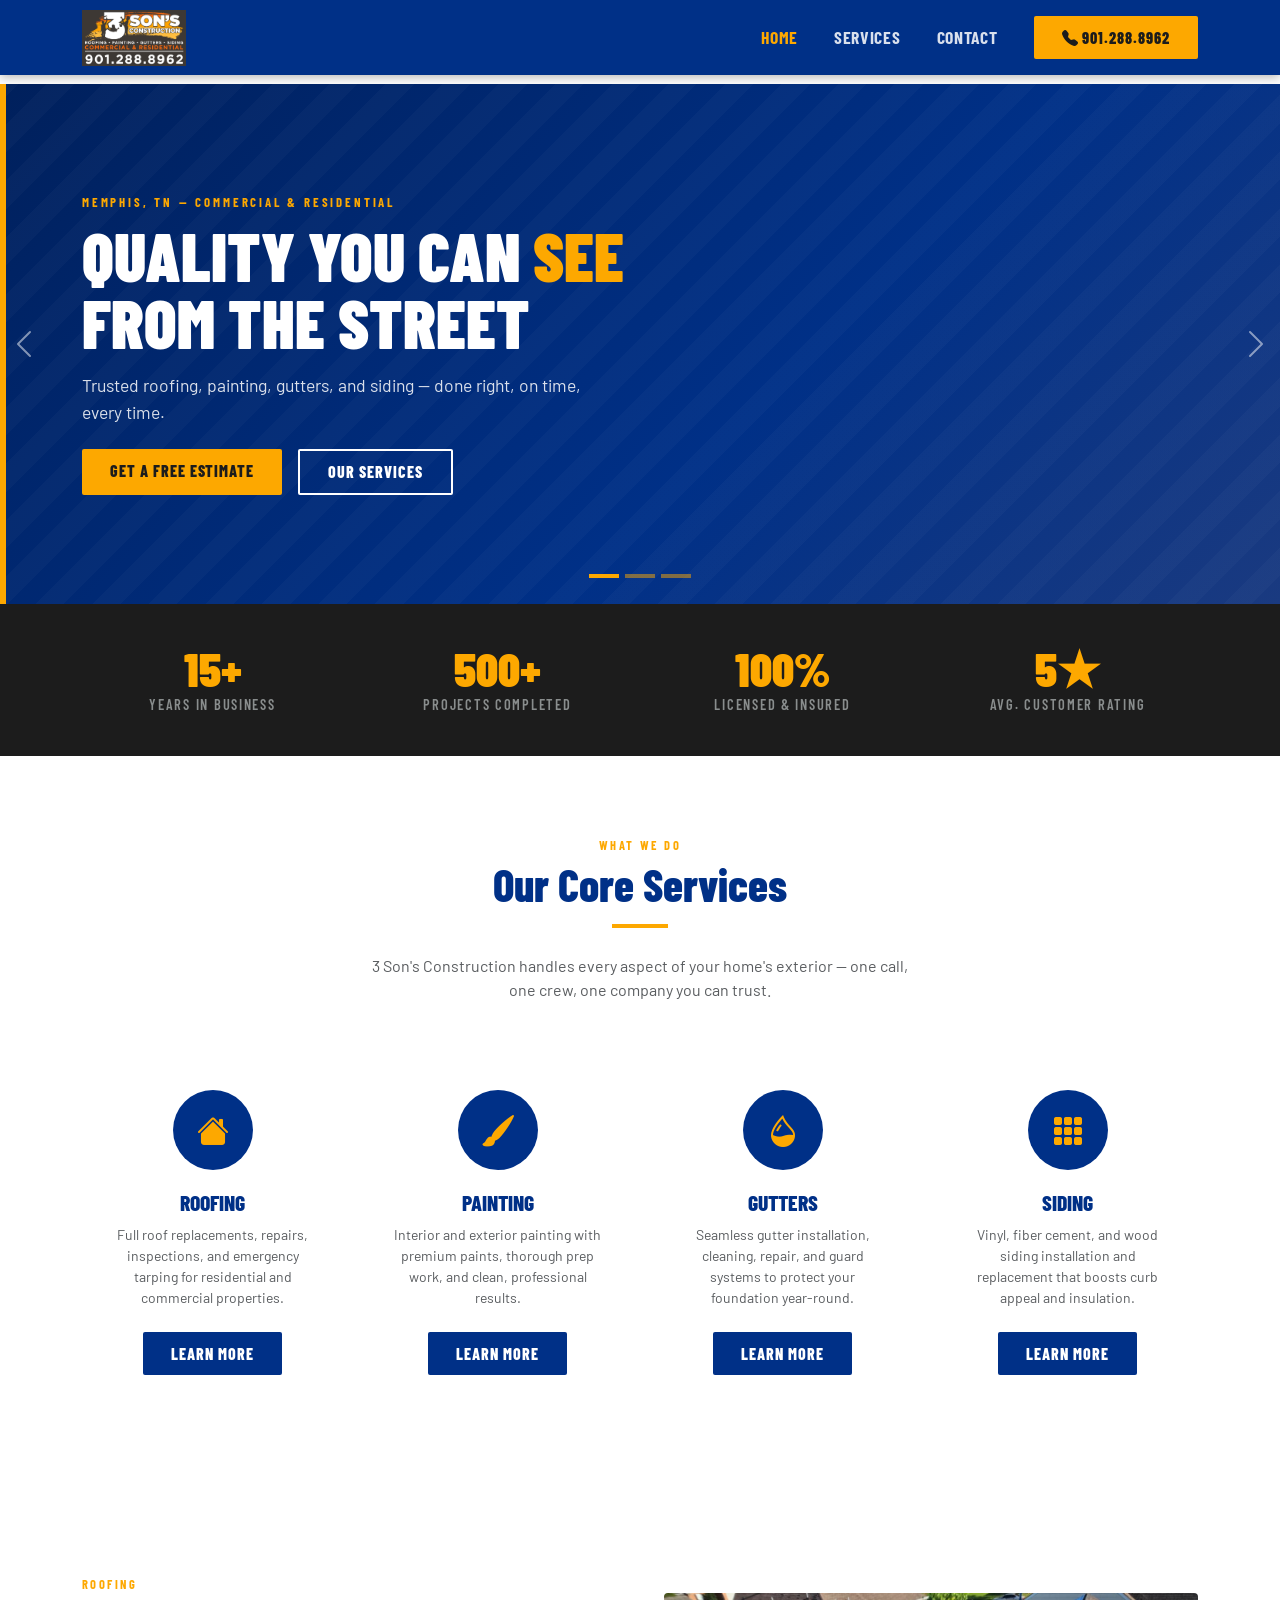
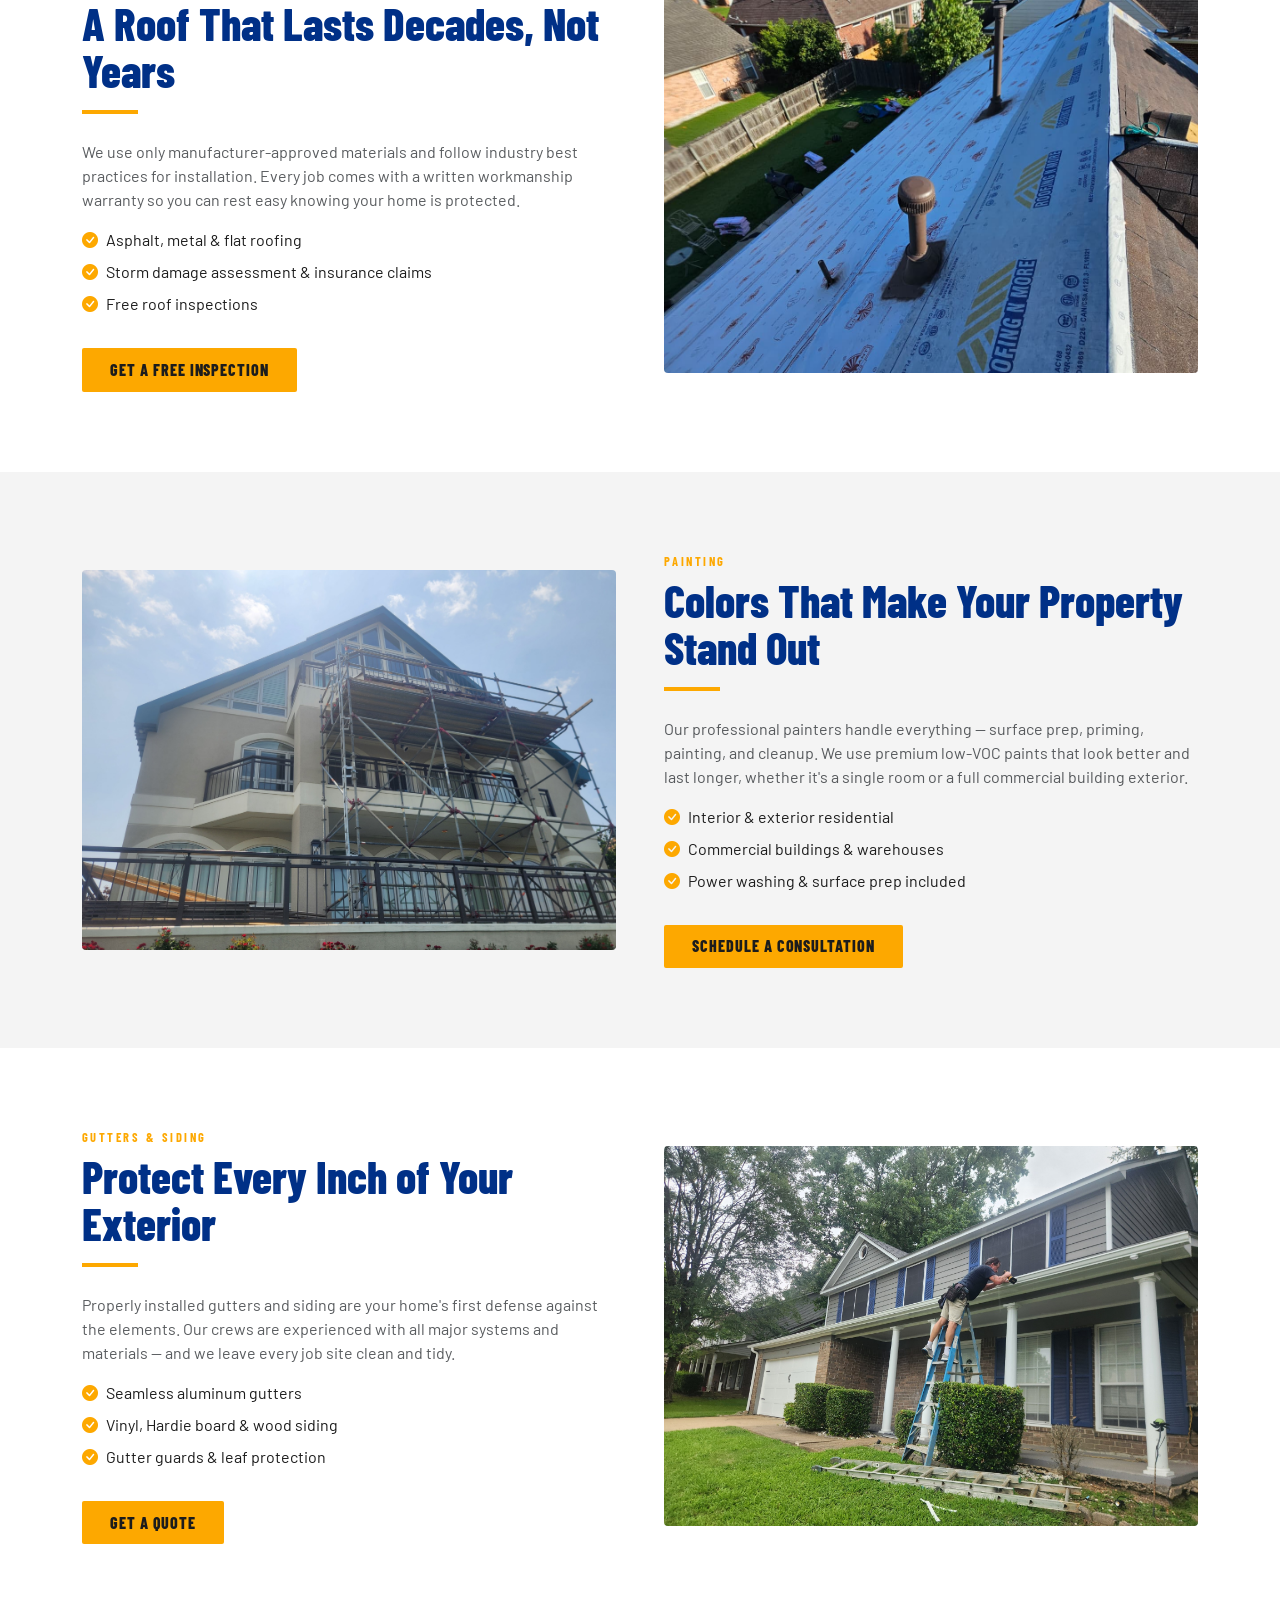
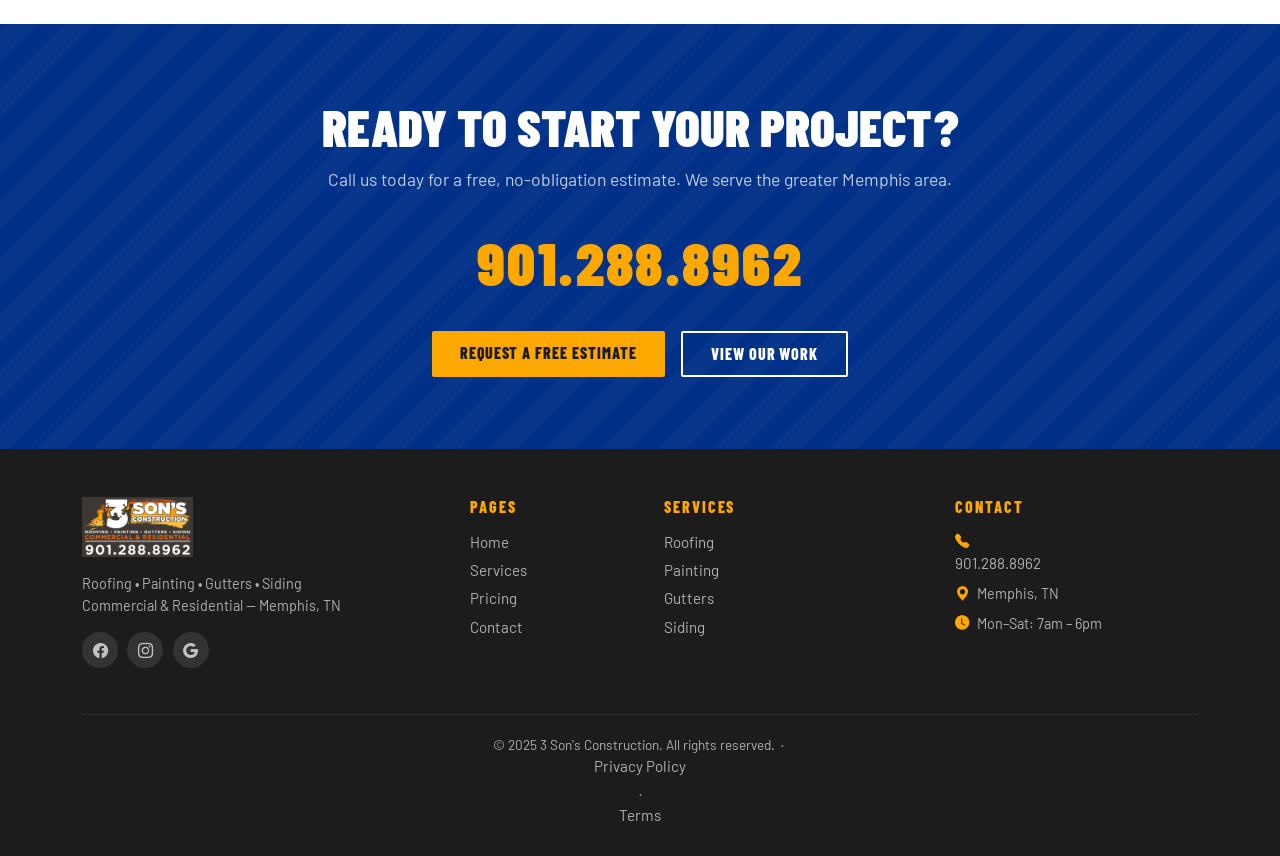
==== index.html @ ba126a92 "initial design and index picture changes" ====
<!doctype html>
<html lang="en">
<head>
  <meta charset="utf-8" />
  <meta name="viewport" content="width=device-width, initial-scale=1" />
  <meta name="description" content="3 Son's Construction – Roofing, Painting, Gutters & Siding. Commercial & Residential. Memphis, TN. Call 901.288.8962." />
  <title>3 Son's Construction | Roofing · Painting · Gutters · Siding</title>
  <link href="docs/assets/dist/css/bootstrap.min.css" rel="stylesheet" />
  <link href="docs/assets/3sons-theme.css" rel="stylesheet" />
  <link rel="stylesheet" href="https://cdn.jsdelivr.net/npm/bootstrap-icons@1.11.3/font/bootstrap-icons.min.css" />
</head>
<body>

<nav class="navbar navbar-expand-md navbar-3sons fixed-top">
  <div class="container-xl">
    <a class="navbar-brand" href="index.html" style="color:white;">
      <img src="docs/assets/images/logo_3Sons.jpg" alt="3 Son's Construction" />
       <!-- 3 Son's Construction -->
    </a>
    <button class="navbar-toggler" type="button" data-bs-toggle="collapse" data-bs-target="#mainNav" aria-controls="mainNav" aria-expanded="false" aria-label="Toggle navigation">
      <span class="navbar-toggler-icon"></span>
    </button>
    <div class="collapse navbar-collapse" id="mainNav">
      <ul class="navbar-nav ms-auto mb-2 mb-md-0 align-items-md-center gap-md-1">
        <li class="nav-item"><a class="nav-link active" href="index.html">Home</a></li>
        <li class="nav-item"><a class="nav-link" href="Services.html">Services</a></li>
        <li class="nav-item"><a class="nav-link" href="Contact.html">Contact</a></li>
        <li class="nav-item ms-md-3"><a class="btn btn-brand" href="tel:9012888962"><i class="bi bi-telephone-fill me-1"></i>901.288.8962</a></li>
      </ul>
    </div>
  </div>
</nav>
<div class="nav-accent-bar"></div>
<div style="height:80px;"></div>

<!-- HERO CAROUSEL -->
<div id="heroCarousel" class="carousel slide" data-bs-ride="carousel" data-bs-interval="5500">
  <div class="carousel-indicators">
    <button type="button" data-bs-target="#heroCarousel" data-bs-slide-to="0" class="active" aria-current="true" aria-label="Slide 1"></button>
    <button type="button" data-bs-target="#heroCarousel" data-bs-slide-to="1" aria-label="Slide 2"></button>
    <button type="button" data-bs-target="#heroCarousel" data-bs-slide-to="2" aria-label="Slide 3"></button>
  </div>
  <div class="carousel-inner">
    <div class="carousel-item active">
      <div class="hero-slide hero-slide-1">
        <div class="container">
          <div class="hero-content col-lg-7">
            <span class="hero-eyebrow">Memphis, TN — Commercial &amp; Residential</span>
            <h1 class="hero-title">Quality You Can <span>See</span> From the Street</h1>
            <p class="hero-body">Trusted roofing, painting, gutters, and siding — done right, on time, every time.</p>
            <div class="d-flex flex-wrap gap-3">
              <a href="Contact.html" class="btn btn-brand btn-lg">Get a Free Estimate</a>
              <a href="Services.html" class="btn btn-brand-outline btn-lg">Our Services</a>
            </div>
          </div>
        </div>
      </div>
    </div>
    <div class="carousel-item">
      <div class="hero-slide hero-slide-2">
        <div class="container">
          <div class="hero-content col-lg-7">
            <span class="hero-eyebrow">Roofing Specialists</span>
            <h1 class="hero-title">Protecting <span>Homes &amp;</span> Businesses</h1>
            <p class="hero-body">From minor repairs to complete replacements, our roofing crews deliver lasting results backed by our workmanship guarantee.</p>
            <div class="d-flex flex-wrap gap-3">
              <a href="Contact.html" class="btn btn-brand btn-lg">Request a Quote</a>
              <a href="Services.html" class="btn btn-brand-outline btn-lg">View Projects</a>
            </div>
          </div>
        </div>
      </div>
    </div>
    <div class="carousel-item">
      <div class="hero-slide hero-slide-3">
        <div class="container">
          <div class="hero-content col-lg-7">
            <span class="hero-eyebrow">Interior &amp; Exterior Painting</span>
            <h1 class="hero-title">A Fresh Coat <span>Changes</span> Everything</h1>
            <p class="hero-body">Professional painters, premium materials, flawless finishes. We prep, paint, and clean up — so you don't have to lift a finger.</p>
            <div class="d-flex flex-wrap gap-3">
              <a href="Contact.html" class="btn btn-brand btn-lg">Get a Free Estimate</a>
              <a href="Services.html" class="btn btn-brand-outline btn-lg">Our Work</a>
            </div>
          </div>
        </div>
      </div>
    </div>
  </div>
  <button class="carousel-control-prev" type="button" data-bs-target="#heroCarousel" data-bs-slide="prev"><span class="carousel-control-prev-icon"></span><span class="visually-hidden">Previous</span></button>
  <button class="carousel-control-next" type="button" data-bs-target="#heroCarousel" data-bs-slide="next"><span class="carousel-control-next-icon"></span><span class="visually-hidden">Next</span></button>
</div>

<!-- STATS BAR -->
<div class="stats-bar">
  <div class="container">
    <div class="row g-4 text-center">
      <div class="col-6 col-md-3 stat-item"><span class="stat-number">15+</span><span class="stat-label">Years in Business</span></div>
      <div class="col-6 col-md-3 stat-item"><span class="stat-number">500+</span><span class="stat-label">Projects Completed</span></div>
      <div class="col-6 col-md-3 stat-item"><span class="stat-number">100%</span><span class="stat-label">Licensed &amp; Insured</span></div>
      <div class="col-6 col-md-3 stat-item"><span class="stat-number">5&#9733;</span><span class="stat-label">Avg. Customer Rating</span></div>
    </div>
  </div>
</div>

<!-- SERVICES OVERVIEW -->
<section style="padding:5rem 0;">
  <div class="container">
    <div class="text-center mb-5">
      <span class="section-eyebrow">What We Do</span>
      <h2 class="section-title">Our Core Services</h2>
      <div class="section-divider mx-auto"></div>
      <p class="text-muted mx-auto" style="max-width:560px;">3 Son's Construction handles every aspect of your home's exterior — one call, one crew, one company you can trust.</p>
    </div>
    <div class="row g-4">
      <div class="col-sm-6 col-lg-3">
        <div class="service-icon-block">
          <div class="service-icon"><i class="bi bi-house-fill"></i></div>
          <h3>Roofing</h3>
          <p class="text-muted small">Full roof replacements, repairs, inspections, and emergency tarping for residential and commercial properties.</p>
          <a href="Services.html" class="btn btn-brand-blue btn-sm mt-2">Learn More</a>
        </div>
      </div>
      <div class="col-sm-6 col-lg-3">
        <div class="service-icon-block">
          <div class="service-icon"><i class="bi bi-brush-fill"></i></div>
          <h3>Painting</h3>
          <p class="text-muted small">Interior and exterior painting with premium paints, thorough prep work, and clean, professional results.</p>
          <a href="Services.html" class="btn btn-brand-blue btn-sm mt-2">Learn More</a>
        </div>
      </div>
      <div class="col-sm-6 col-lg-3">
        <div class="service-icon-block">
          <div class="service-icon"><i class="bi bi-droplet-half"></i></div>
          <h3>Gutters</h3>
          <p class="text-muted small">Seamless gutter installation, cleaning, repair, and guard systems to protect your foundation year-round.</p>
          <a href="Services.html" class="btn btn-brand-blue btn-sm mt-2">Learn More</a>
        </div>
      </div>
      <div class="col-sm-6 col-lg-3">
        <div class="service-icon-block">
          <div class="service-icon"><i class="bi bi-grid-3x3-gap-fill"></i></div>
          <h3>Siding</h3>
          <p class="text-muted small">Vinyl, fiber cement, and wood siding installation and replacement that boosts curb appeal and insulation.</p>
          <a href="Services.html" class="btn btn-brand-blue btn-sm mt-2">Learn More</a>
        </div>
      </div>
    </div>
  </div>
</section>

<!-- FEATURETTE 1 -->
<section class="featurette-section">
  <div class="container">
    <div class="row align-items-center g-5">
      <div class="col-md-6">
        <span class="section-eyebrow">Roofing</span>
        <h2 class="section-title">A Roof That Lasts Decades, Not Years</h2>
        <div class="section-divider"></div>
        <p class="text-muted">We use only manufacturer-approved materials and follow industry best practices for installation. Every job comes with a written workmanship warranty so you can rest easy knowing your home is protected.</p>
        <ul class="list-unstyled mt-3">
          <li class="mb-2"><i class="bi bi-check-circle-fill text-brand-orange me-2"></i>Asphalt, metal &amp; flat roofing</li>
          <li class="mb-2"><i class="bi bi-check-circle-fill text-brand-orange me-2"></i>Storm damage assessment &amp; insurance claims</li>
          <li class="mb-2"><i class="bi bi-check-circle-fill text-brand-orange me-2"></i>Free roof inspections</li>
        </ul>
        <a href="Contact.html" class="btn btn-brand mt-3">Get a Free Inspection</a>
      </div>
      <div class="col-md-6">
        <img src="docs/assets/images/3sons_index_roofing.jpg"
             alt="Residential roof replacement in progress — new underlayment installed"
             class="featurette-img" />
             <!-- style="width:100%; height:380px; object-fit:cover; border-radius:4px; display:block;" -->
      </div>
    </div>
  </div>
</section>

<!-- FEATURETTE 2 -->
<section class="featurette-section">
  <div class="container">
    <div class="row align-items-center g-5">
      <div class="col-md-6 order-md-2">
        <span class="section-eyebrow">Painting</span>
        <h2 class="section-title">Colors That Make Your Property Stand Out</h2>
        <div class="section-divider"></div>
        <p class="text-muted">Our professional painters handle everything — surface prep, priming, painting, and cleanup. We use premium low-VOC paints that look better and last longer, whether it's a single room or a full commercial building exterior.</p>
        <ul class="list-unstyled mt-3">
          <li class="mb-2"><i class="bi bi-check-circle-fill text-brand-orange me-2"></i>Interior &amp; exterior residential</li>
          <li class="mb-2"><i class="bi bi-check-circle-fill text-brand-orange me-2"></i>Commercial buildings &amp; warehouses</li>
          <li class="mb-2"><i class="bi bi-check-circle-fill text-brand-orange me-2"></i>Power washing &amp; surface prep included</li>
        </ul>
        <a href="Contact.html" class="btn btn-brand mt-3">Schedule a Consultation</a>
      </div>
      <div class="col-md-6 order-md-1">
        <img src="docs/assets/images/3sons_index_painting.jpg"
             alt="Large residential exterior painting project with scaffolding"
             class="featurette-img" />
             <!-- style="width:100%; height:380px; object-fit:cover; border-radius:4px; display:block;" -->
      </div>
    </div>
  </div>
</section>

<!-- FEATURETTE 3 -->
<section class="featurette-section">
  <div class="container">
    <div class="row align-items-center g-5">
      <div class="col-md-6">
        <span class="section-eyebrow">Gutters &amp; Siding</span>
        <h2 class="section-title">Protect Every Inch of Your Exterior</h2>
        <div class="section-divider"></div>
        <p class="text-muted">Properly installed gutters and siding are your home's first defense against the elements. Our crews are experienced with all major systems and materials — and we leave every job site clean and tidy.</p>
        <ul class="list-unstyled mt-3">
          <li class="mb-2"><i class="bi bi-check-circle-fill text-brand-orange me-2"></i>Seamless aluminum gutters</li>
          <li class="mb-2"><i class="bi bi-check-circle-fill text-brand-orange me-2"></i>Vinyl, Hardie board &amp; wood siding</li>
          <li class="mb-2"><i class="bi bi-check-circle-fill text-brand-orange me-2"></i>Gutter guards &amp; leaf protection</li>
        </ul>
        <a href="Contact.html" class="btn btn-brand mt-3">Get a Quote</a>
      </div>
      <div class="col-md-6">
        <img src="docs/assets/images/3sons_index_guttersSiding.jpg"
             alt="Gutters and siding installation on a residential home"
             class="featurette-img" />
             <!-- style="width:100%; height:380px; object-fit:cover; border-radius:4px; display:block;" -->
      </div>
    </div>
  </div>
</section>

<!-- CTA BAND -->
<section class="cta-band text-center">
  <div class="container position-relative">
    <h2 class="mb-2">Ready to Start Your Project?</h2>
    <p class="text-white opacity-75 mb-4" style="font-size:1.1rem;">Call us today for a free, no-obligation estimate. We serve the greater Memphis area.</p>
    <a href="tel:9012888962" class="phone-number d-block mb-4">901.288.8962</a>
    <div class="d-flex flex-wrap justify-content-center gap-3">
      <a href="Contact.html" class="btn btn-brand btn-lg">Request a Free Estimate</a>
      <a href="Services.html" class="btn btn-brand-outline btn-lg">View Our Work</a>
    </div>
  </div>
</section>

<!-- FOOTER -->
<footer class="site-footer">
  <div class="container">
    <div class="row g-5">
      <div class="col-md-4">
        <div class="footer-logo"><img src="docs/assets/images/logo_3Sons.jpg" alt="3 Son's Construction" /></div>
        <p style="font-size:.9rem;">Roofing &bull; Painting &bull; Gutters &bull; Siding<br>Commercial &amp; Residential &mdash; Memphis, TN</p>
        <div class="mt-3">
          <a href="#" class="social-icon"><i class="bi bi-facebook"></i></a>
          <a href="#" class="social-icon"><i class="bi bi-instagram"></i></a>
          <a href="#" class="social-icon"><i class="bi bi-google"></i></a>
        </div>
      </div>
      <div class="col-6 col-md-2">
        <h5>Pages</h5>
        <a href="index.html">Home</a>
        <a href="Services.html">Services</a>
        <a href="Prices.html">Pricing</a>
        <a href="Contact.html">Contact</a>
      </div>
      <div class="col-6 col-md-3">
        <h5>Services</h5>
        <a href="Services.html">Roofing</a>
        <a href="Services.html">Painting</a>
        <a href="Services.html">Gutters</a>
        <a href="Services.html">Siding</a>
      </div>
      <div class="col-md-3">
        <h5>Contact</h5>
        <p class="mb-2" style="font-size:.9rem;"><i class="bi bi-telephone-fill text-brand-orange me-2"></i><a href="tel:9012888962">901.288.8962</a></p>
        <p class="mb-2" style="font-size:.9rem;"><i class="bi bi-geo-alt-fill text-brand-orange me-2"></i>Memphis, TN</p>
        <p class="mb-0" style="font-size:.9rem;"><i class="bi bi-clock-fill text-brand-orange me-2"></i>Mon&ndash;Sat: 7am &ndash; 6pm</p>
      </div>
    </div>
    <div class="footer-bottom">
      <p class="mb-0">&copy; 2025 3 Son's Construction. All rights reserved. &nbsp;&middot;&nbsp; <a href="#">Privacy Policy</a> &nbsp;&middot;&nbsp; <a href="#">Terms</a></p>
    </div>
  </div>
</footer>

<script src="docs/assets/dist/js/bootstrap.bundle.min.js"></script>
</body>
</html>
---- docs/assets/3sons-theme.css ----
/* ============================================================
   3 Son's Construction — Brand Theme
   Colors: Blue #003087 | Grey #898D8D | Orange #fda800
   ============================================================ */

@import url('https://fonts.googleapis.com/css2?family=Barlow+Condensed:wght@400;600;700;800;900&family=Barlow:wght@400;500;600&display=swap');

:root {
  --brand-blue:   #003087;
  --brand-blue-dk:#00205c;
  --brand-grey:   #898D8D;
  --brand-orange: #fda800;
  --brand-orange-dk: #e09500;
  --brand-dark:   #1c1c1c;
  --brand-light:  #f4f4f4;
  --font-display: 'Barlow Condensed', sans-serif;
  --font-body:    'Barlow', sans-serif;

  /* Override Bootstrap primary */
  --bs-primary:          #003087;
  --bs-primary-rgb:      0, 48, 135;
  --bs-link-color:       #003087;
  --bs-link-hover-color: #00205c;
}

/* ── Base ─────────────────────────────────────────── */
body {
  font-family: var(--font-body);
  color: var(--brand-dark);
}

h1, h2, h3, h4, h5, h6 {
  font-family: var(--font-display);
  font-weight: 700;
}

/* ── Navbar ───────────────────────────────────────── */
.navbar-3sons {
  background-color: var(--brand-blue) !important;
  padding-top: .6rem;
  padding-bottom: .6rem;
  box-shadow: 0 2px 10px rgba(0,0,0,.3);
}

.navbar-3sons .navbar-brand {
  font-family: var(--font-display);
  font-weight: 700;
  padding: 0;
}

.navbar-3sons .navbar-brand img {
  height: 56px;
  width: auto;
}

.navbar-3sons .nav-link {
  font-family: var(--font-display);
  font-weight: 700;
  font-size: 1.1rem;
  letter-spacing: .04em;
  color: rgba(255,255,255,.85) !important;
  text-transform: uppercase;
  padding: .4rem 1rem !important;
  transition: color .2s;
}

.navbar-3sons .nav-link:hover,
.navbar-3sons .nav-link.active {
  color: var(--brand-orange) !important;
}

.navbar-3sons .navbar-toggler {
  border-color: rgba(255,255,255,.4);
}

.navbar-3sons .navbar-toggler-icon {
  filter: brightness(10);
}

/* ── Orange accent bar under nav ─────────────────── */
.nav-accent-bar {
  height: 4px;
  background: var(--brand-orange);
}

/* ── Buttons ──────────────────────────────────────── */
.btn-brand {
  background-color: var(--brand-orange);
  color: var(--brand-dark) !important;
  font-family: var(--font-display);
  font-weight: 800;
  font-size: 1rem;
  letter-spacing: .06em;
  text-transform: uppercase;
  border: none;
  border-radius: 2px;
  padding: .6rem 1.75rem;
  transition: background .2s, transform .15s, box-shadow .15s;
}
.btn-brand:hover {
  background-color: var(--brand-orange-dk);
  transform: translateY(-2px);
  box-shadow: 0 4px 14px rgba(253,168,0,.4);
}

.btn-brand-outline {
  background: transparent;
  color: #fff !important;
  font-family: var(--font-display);
  font-weight: 800;
  font-size: 1rem;
  letter-spacing: .06em;
  text-transform: uppercase;
  border: 2px solid #fff;
  border-radius: 2px;
  padding: .55rem 1.75rem;
  transition: background .2s, color .2s;
}
.btn-brand-outline:hover {
  background: #fff;
  color: var(--brand-blue) !important;
}

.btn-brand-blue {
  background-color: var(--brand-blue);
  color: #fff !important;
  font-family: var(--font-display);
  font-weight: 800;
  font-size: 1rem;
  letter-spacing: .06em;
  text-transform: uppercase;
  border: none;
  border-radius: 2px;
  padding: .6rem 1.75rem;
  transition: background .2s, transform .15s;
}
.btn-brand-blue:hover {
  background-color: var(--brand-blue-dk);
  transform: translateY(-2px);
}

/* Bootstrap overrides for primary */
.btn-primary {
  --bs-btn-bg: var(--brand-blue);
  --bs-btn-border-color: var(--brand-blue);
  --bs-btn-hover-bg: var(--brand-blue-dk);
  --bs-btn-hover-border-color: var(--brand-blue-dk);
  --bs-btn-active-bg: var(--brand-blue-dk);
  font-family: var(--font-display);
  font-weight: 700;
  letter-spacing: .04em;
}
.btn-outline-primary {
  --bs-btn-color: var(--brand-blue);
  --bs-btn-border-color: var(--brand-blue);
  --bs-btn-hover-bg: var(--brand-blue);
  --bs-btn-hover-border-color: var(--brand-blue);
  font-family: var(--font-display);
  font-weight: 700;
}

/* ── Hero Carousel ────────────────────────────────── */
.hero-carousel {
  margin-top: 0;
}

.hero-slide {
  position: relative;
  height: 520px;
  display: flex;
  align-items: center;
  overflow: hidden;
}

.hero-slide-1 { background: linear-gradient(135deg, var(--brand-blue-dk) 0%, var(--brand-blue) 60%, #1a3a80 100%); }
.hero-slide-2 { background: linear-gradient(135deg, #1c1c1c 0%, #333 60%, #1c1c1c 100%); }
.hero-slide-3 { background: linear-gradient(135deg, var(--brand-blue) 0%, var(--brand-blue-dk) 50%, #001540 100%); }

/* Diagonal texture overlay */
.hero-slide::before {
  content: '';
  position: absolute;
  inset: 0;
  background-image: repeating-linear-gradient(
    -45deg,
    transparent,
    transparent 20px,
    rgba(255,255,255,.025) 20px,
    rgba(255,255,255,.025) 40px
  );
  pointer-events: none;
}

/* Orange left accent stripe */
.hero-slide::after {
  content: '';
  position: absolute;
  left: 0;
  top: 0;
  bottom: 0;
  width: 6px;
  background: var(--brand-orange);
}

.hero-content {
  position: relative;
  z-index: 2;
  color: #fff;
}

.hero-eyebrow {
  font-family: var(--font-display);
  font-weight: 700;
  font-size: .8rem;
  letter-spacing: .22em;
  text-transform: uppercase;
  color: var(--brand-orange);
  display: block;
  margin-bottom: .6rem;
}

.hero-title {
  font-family: var(--font-display);
  font-weight: 900;
  font-size: clamp(2.4rem, 5.5vw, 4.2rem);
  line-height: 1;
  text-transform: uppercase;
  margin-bottom: 1rem;
}

.hero-title span { color: var(--brand-orange); }

.hero-body {
  font-size: 1.1rem;
  opacity: .85;
  max-width: 520px;
  margin-bottom: 1.5rem;
}

/* Carousel controls */
.carousel-control-prev,
.carousel-control-next {
  width: 48px;
}

.carousel-indicators [data-bs-target] {
  background-color: var(--brand-orange);
  height: 4px;
  border-radius: 0;
}

/* ── Section headings ─────────────────────────────── */
.section-eyebrow {
  font-family: var(--font-display);
  font-weight: 700;
  font-size: .78rem;
  letter-spacing: .2em;
  text-transform: uppercase;
  color: var(--brand-orange);
  display: block;
  margin-bottom: .4rem;
}

.section-title {
  font-family: var(--font-display);
  font-weight: 800;
  font-size: clamp(1.9rem, 3.5vw, 2.8rem);
  color: var(--brand-blue);
  line-height: 1.05;
  margin-bottom: 1rem;
}

.section-divider {
  display: inline-block;
  width: 56px;
  height: 4px;
  background: var(--brand-orange);
  margin-bottom: 1.25rem;
}

/* ── Services icons section ───────────────────────── */
.service-icon-block {
  text-align: center;
  padding: 2.5rem 1.5rem;
  border-radius: 4px;
  transition: box-shadow .25s, transform .25s;
}
.service-icon-block:hover {
  box-shadow: 0 8px 32px rgba(0,0,0,.10);
  transform: translateY(-4px);
}

.service-icon {
  width: 80px;
  height: 80px;
  border-radius: 50%;
  background: var(--brand-blue);
  color: var(--brand-orange);
  display: flex;
  align-items: center;
  justify-content: center;
  font-size: 2rem;
  margin: 0 auto 1.25rem;
  transition: background .2s;
}
.service-icon-block:hover .service-icon {
  background: var(--brand-orange);
  color: var(--brand-dark);
}

.service-icon-block h3 {
  font-family: var(--font-display);
  font-weight: 800;
  font-size: 1.35rem;
  color: var(--brand-blue);
  text-transform: uppercase;
  margin-bottom: .5rem;
}

/* ── Featurette / alternating sections ───────────── */
.featurette-section {
  padding: 5rem 0;
}
.featurette-section:nth-child(even) {
  background: var(--brand-light);
}

.featurette-img-placeholder {
  background: #dde3ec;
  border-radius: 4px;
  height: 380px;
  display: flex;
  align-items: center;
  justify-content: center;
  color: var(--brand-grey);
  font-family: var(--font-display);
  font-weight: 700;
  font-size: 1rem;
  letter-spacing: .1em;
  text-transform: uppercase;
  position: relative;
  overflow: hidden;
}
.featurette-img-placeholder::after {
  content: '';
  position: absolute;
  inset: 0;
  background: linear-gradient(135deg, rgba(0,48,135,.08) 0%, transparent 60%);
}
.featurette-section img.featurette-img {
  width: 100%;
  height: 380px;
  object-fit: cover;
  object-position: center;
  border-radius: 4px;
  display: block;
}

/* ── CTA band ─────────────────────────────────────── */
.cta-band {
  background: var(--brand-blue);
  padding: 4.5rem 0;
  position: relative;
  overflow: hidden;
}
.cta-band::before {
  content: '';
  position: absolute;
  inset: 0;
  background-image: repeating-linear-gradient(
    -45deg,
    transparent,
    transparent 20px,
    rgba(255,255,255,.03) 20px,
    rgba(255,255,255,.03) 40px
  );
}
.cta-band h2 {
  font-family: var(--font-display);
  font-weight: 900;
  font-size: clamp(2rem, 4vw, 3.2rem);
  text-transform: uppercase;
  color: #fff;
}
.cta-band .phone-number {
  font-family: var(--font-display);
  font-weight: 900;
  font-size: clamp(2rem, 5vw, 3.8rem);
  color: var(--brand-orange);
  letter-spacing: .04em;
  text-decoration: none;
}
.cta-band .phone-number:hover { text-decoration: underline; color: var(--brand-orange); }

/* ── Stats bar ────────────────────────────────────── */
.stats-bar {
  background: var(--brand-dark);
  padding: 2.5rem 0;
}
.stat-item {
  text-align: center;
  color: #fff;
}
.stat-number {
  font-family: var(--font-display);
  font-weight: 900;
  font-size: 3rem;
  color: var(--brand-orange);
  line-height: 1;
  display: block;
}
.stat-label {
  font-family: var(--font-display);
  font-weight: 600;
  font-size: .9rem;
  letter-spacing: .12em;
  text-transform: uppercase;
  color: var(--brand-grey);
}

/* ── Services page album cards ────────────────────── */
.services-hero {
  background: var(--brand-blue);
  padding: 5rem 0 3.5rem;
  position: relative;
  overflow: hidden;
}
.services-hero::before {
  content: '';
  position: absolute;
  inset: 0;
  background-image: repeating-linear-gradient(
    -45deg,
    transparent,
    transparent 24px,
    rgba(255,255,255,.03) 24px,
    rgba(255,255,255,.03) 48px
  );
}
.services-hero h1 {
  color: #fff;
  font-size: clamp(2.4rem, 5vw, 3.8rem);
  text-transform: uppercase;
}
.services-hero p { color: rgba(255,255,255,.78); }

.project-card {
  border: none;
  border-radius: 4px;
  overflow: hidden;
  box-shadow: 0 2px 12px rgba(0,0,0,.08);
  transition: box-shadow .25s, transform .25s;
}
.project-card:hover {
  box-shadow: 0 8px 28px rgba(0,0,0,.14);
  transform: translateY(-4px);
}
.project-card .card-img-placeholder {
  height: 200px;
  background: #d0d8e8;
  display: flex;
  align-items: center;
  justify-content: center;
  color: var(--brand-grey);
  font-family: var(--font-display);
  font-size: .9rem;
  letter-spacing: .08em;
  text-transform: uppercase;
}
.project-card .card-badge {
  display: inline-block;
  background: var(--brand-orange);
  color: var(--brand-dark);
  font-family: var(--font-display);
  font-weight: 700;
  font-size: .7rem;
  letter-spacing: .12em;
  text-transform: uppercase;
  padding: 2px 10px;
  border-radius: 2px;
  margin-bottom: .5rem;
}
.project-card .card-title {
  font-family: var(--font-display);
  font-weight: 800;
  font-size: 1.15rem;
  color: var(--brand-blue);
}

/* ── Prices page ──────────────────────────────────── */
.pricing-hero {
  background: var(--brand-blue);
  padding: 5rem 0 3.5rem;
  position: relative;
  overflow: hidden;
}
.pricing-hero::before {
  content: '';
  position: absolute;
  inset: 0;
  background-image: repeating-linear-gradient(-45deg, transparent, transparent 24px, rgba(255,255,255,.03) 24px, rgba(255,255,255,.03) 48px);
}
.pricing-hero h1 { color: #fff; text-transform: uppercase; font-size: clamp(2.4rem,5vw,3.8rem); }
.pricing-hero p { color: rgba(255,255,255,.78); }

.price-card {
  border: 2px solid #e2e8f0;
  border-radius: 4px;
  transition: border-color .2s, transform .2s, box-shadow .2s;
}
.price-card:hover {
  border-color: var(--brand-orange);
  transform: translateY(-4px);
  box-shadow: 0 8px 28px rgba(0,0,0,.10);
}
.price-card .card-header {
  background: var(--brand-blue);
  color: #fff;
  font-family: var(--font-display);
  font-weight: 800;
  font-size: 1.2rem;
  text-transform: uppercase;
  letter-spacing: .08em;
  border-radius: 0 !important;
  border: none;
}
.price-card.featured { border-color: var(--brand-orange); }
.price-card.featured .card-header { background: var(--brand-orange); color: var(--brand-dark); }

.price-amount {
  font-family: var(--font-display);
  font-weight: 900;
  font-size: 2.8rem;
  color: var(--brand-blue);
}

.price-card .list-check li {
  padding: .3rem 0;
  color: #444;
}
.price-card .list-check li::before {
  content: '✓';
  color: var(--brand-orange);
  font-weight: 700;
  margin-right: .5rem;
}

/* ── Contact page ─────────────────────────────────── */
.contact-hero {
  background: var(--brand-blue);
  padding: 5rem 0 3.5rem;
  position: relative;
  overflow: hidden;
}
.contact-hero::before {
  content: '';
  position: absolute;
  inset: 0;
  background-image: repeating-linear-gradient(-45deg, transparent, transparent 24px, rgba(255,255,255,.03) 24px, rgba(255,255,255,.03) 48px);
}
.contact-hero h1 { color: #fff; text-transform: uppercase; font-size: clamp(2.4rem,5vw,3.8rem); }
.contact-hero p { color: rgba(255,255,255,.78); }

.contact-info-card {
  background: var(--brand-blue);
  border-radius: 4px;
  color: #fff;
  padding: 2rem;
}
.contact-info-card h3 {
  font-family: var(--font-display);
  font-weight: 800;
  font-size: 1.5rem;
  color: var(--brand-orange);
}
.contact-info-item {
  display: flex;
  align-items: flex-start;
  gap: .75rem;
  margin-bottom: 1.25rem;
}
.contact-info-item .ci-icon {
  width: 40px;
  height: 40px;
  border-radius: 50%;
  background: rgba(253,168,0,.15);
  color: var(--brand-orange);
  display: flex;
  align-items: center;
  justify-content: center;
  font-size: 1.1rem;
  flex-shrink: 0;
}
.contact-info-item a { color: rgba(255,255,255,.85); text-decoration: none; }
.contact-info-item a:hover { color: var(--brand-orange); }

.contact-form-card {
  background: #fff;
  border-radius: 4px;
  padding: 2.5rem;
  box-shadow: 0 4px 20px rgba(0,0,0,.08);
}
.contact-form-card label {
  font-family: var(--font-display);
  font-weight: 700;
  font-size: .95rem;
  letter-spacing: .03em;
  color: var(--brand-blue);
}
.contact-form-card .form-control:focus,
.contact-form-card .form-select:focus {
  border-color: var(--brand-blue);
  box-shadow: 0 0 0 .2rem rgba(0,48,135,.18);
}

/* ── Footer ───────────────────────────────────────── */
.site-footer {
  background: var(--brand-dark);
  padding: 3rem 0 1.5rem;
  color: rgba(255,255,255,.65);
}
.site-footer .footer-logo img {
  height: 60px;
  width: auto;
  margin-bottom: 1rem;
}
.site-footer h5 {
  font-family: var(--font-display);
  font-weight: 800;
  font-size: 1rem;
  letter-spacing: .12em;
  text-transform: uppercase;
  color: var(--brand-orange);
  margin-bottom: .9rem;
}
.site-footer a {
  color: rgba(255,255,255,.65);
  text-decoration: none;
  display: block;
  margin-bottom: .35rem;
  transition: color .2s;
  font-size: .95rem;
}
.site-footer a:hover { color: var(--brand-orange); }
.site-footer .footer-bottom {
  margin-top: 2.5rem;
  padding-top: 1.25rem;
  border-top: 1px solid rgba(255,255,255,.1);
  font-size: .85rem;
  text-align: center;
}
.site-footer .social-icon {
  display: inline-flex;
  width: 36px;
  height: 36px;
  border-radius: 50%;
  background: rgba(255,255,255,.1);
  color: rgba(255,255,255,.7);
  align-items: center;
  justify-content: center;
  margin-right: .4rem;
  text-decoration: none;
  transition: background .2s, color .2s;
}
.site-footer .social-icon:hover {
  background: var(--brand-orange);
  color: var(--brand-dark);
}

/* ── Utilities ────────────────────────────────────── */
.text-brand-orange { color: var(--brand-orange) !important; }
.text-brand-blue   { color: var(--brand-blue)   !important; }
.bg-brand-blue     { background-color: var(--brand-blue) !important; }
.bg-brand-orange   { background-color: var(--brand-orange) !important; }
.page-top-spacer   { padding-top: 80px; } /* clears fixed navbar */
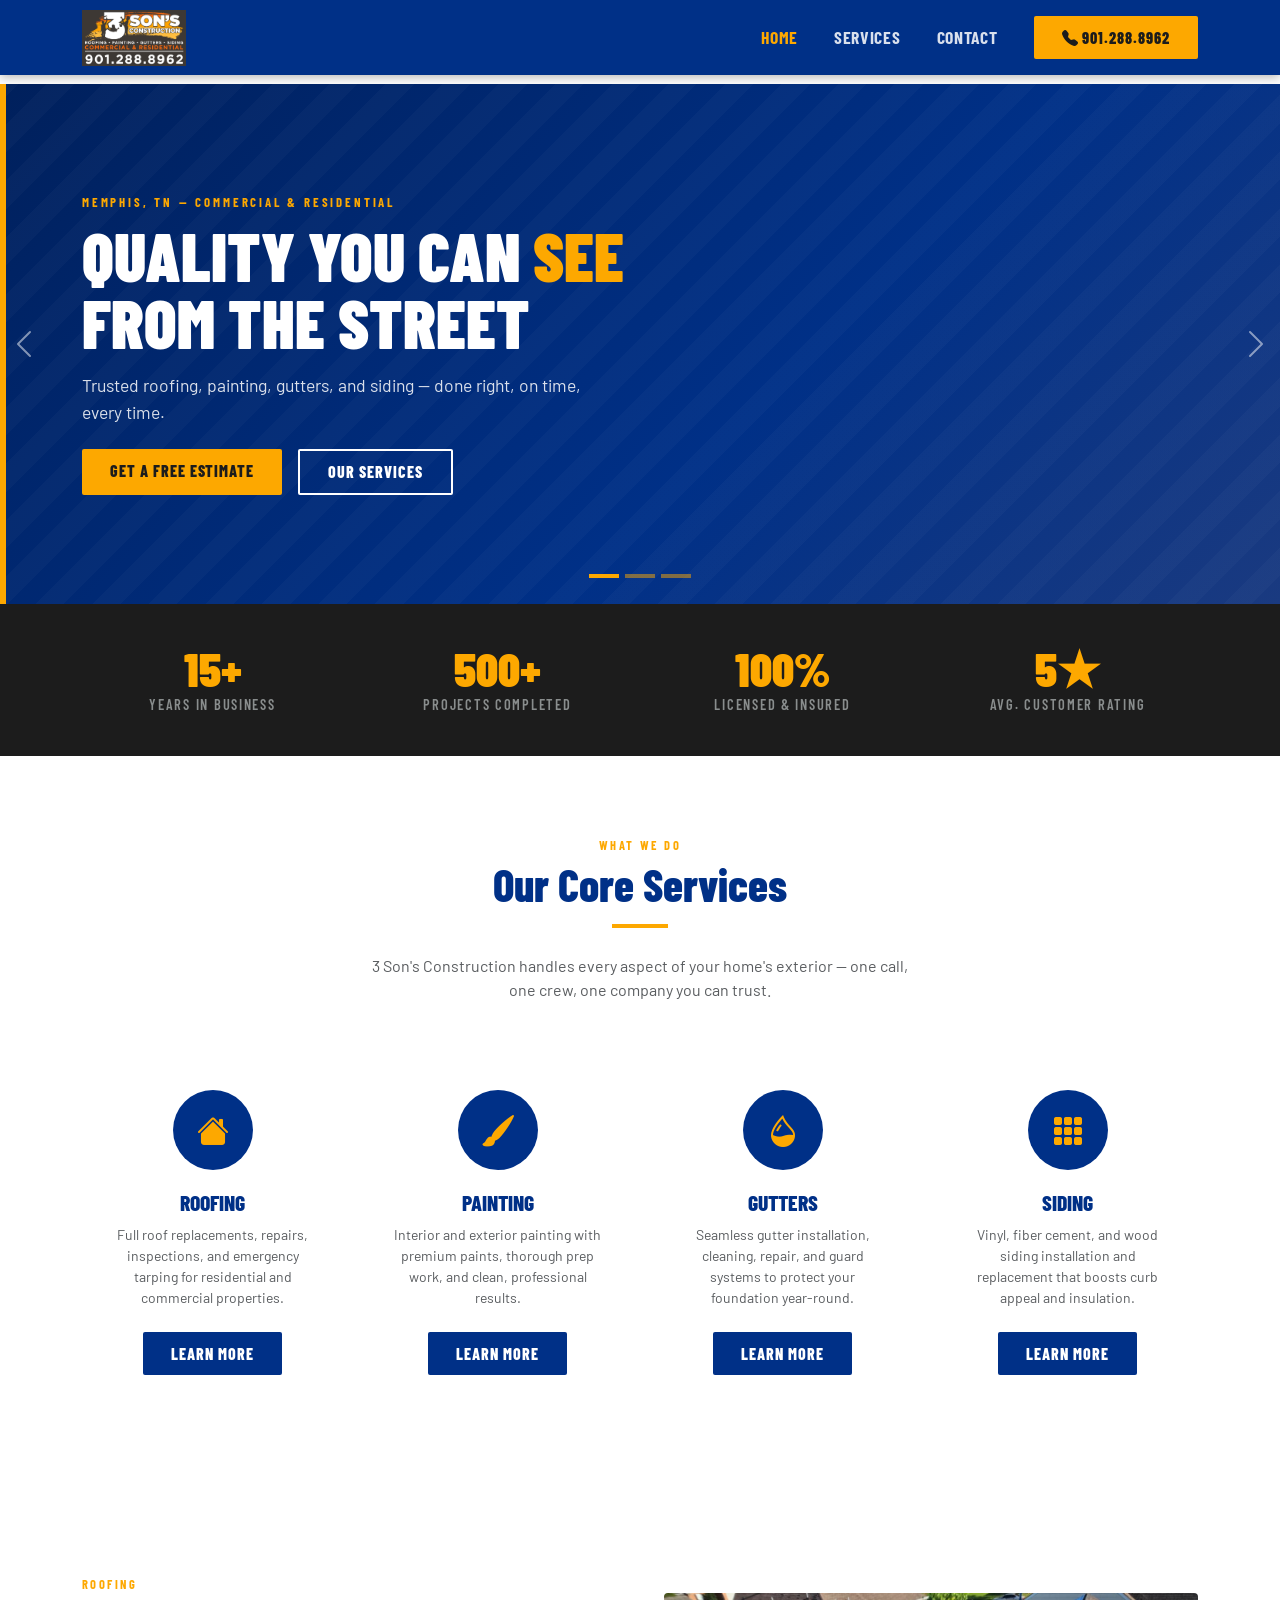
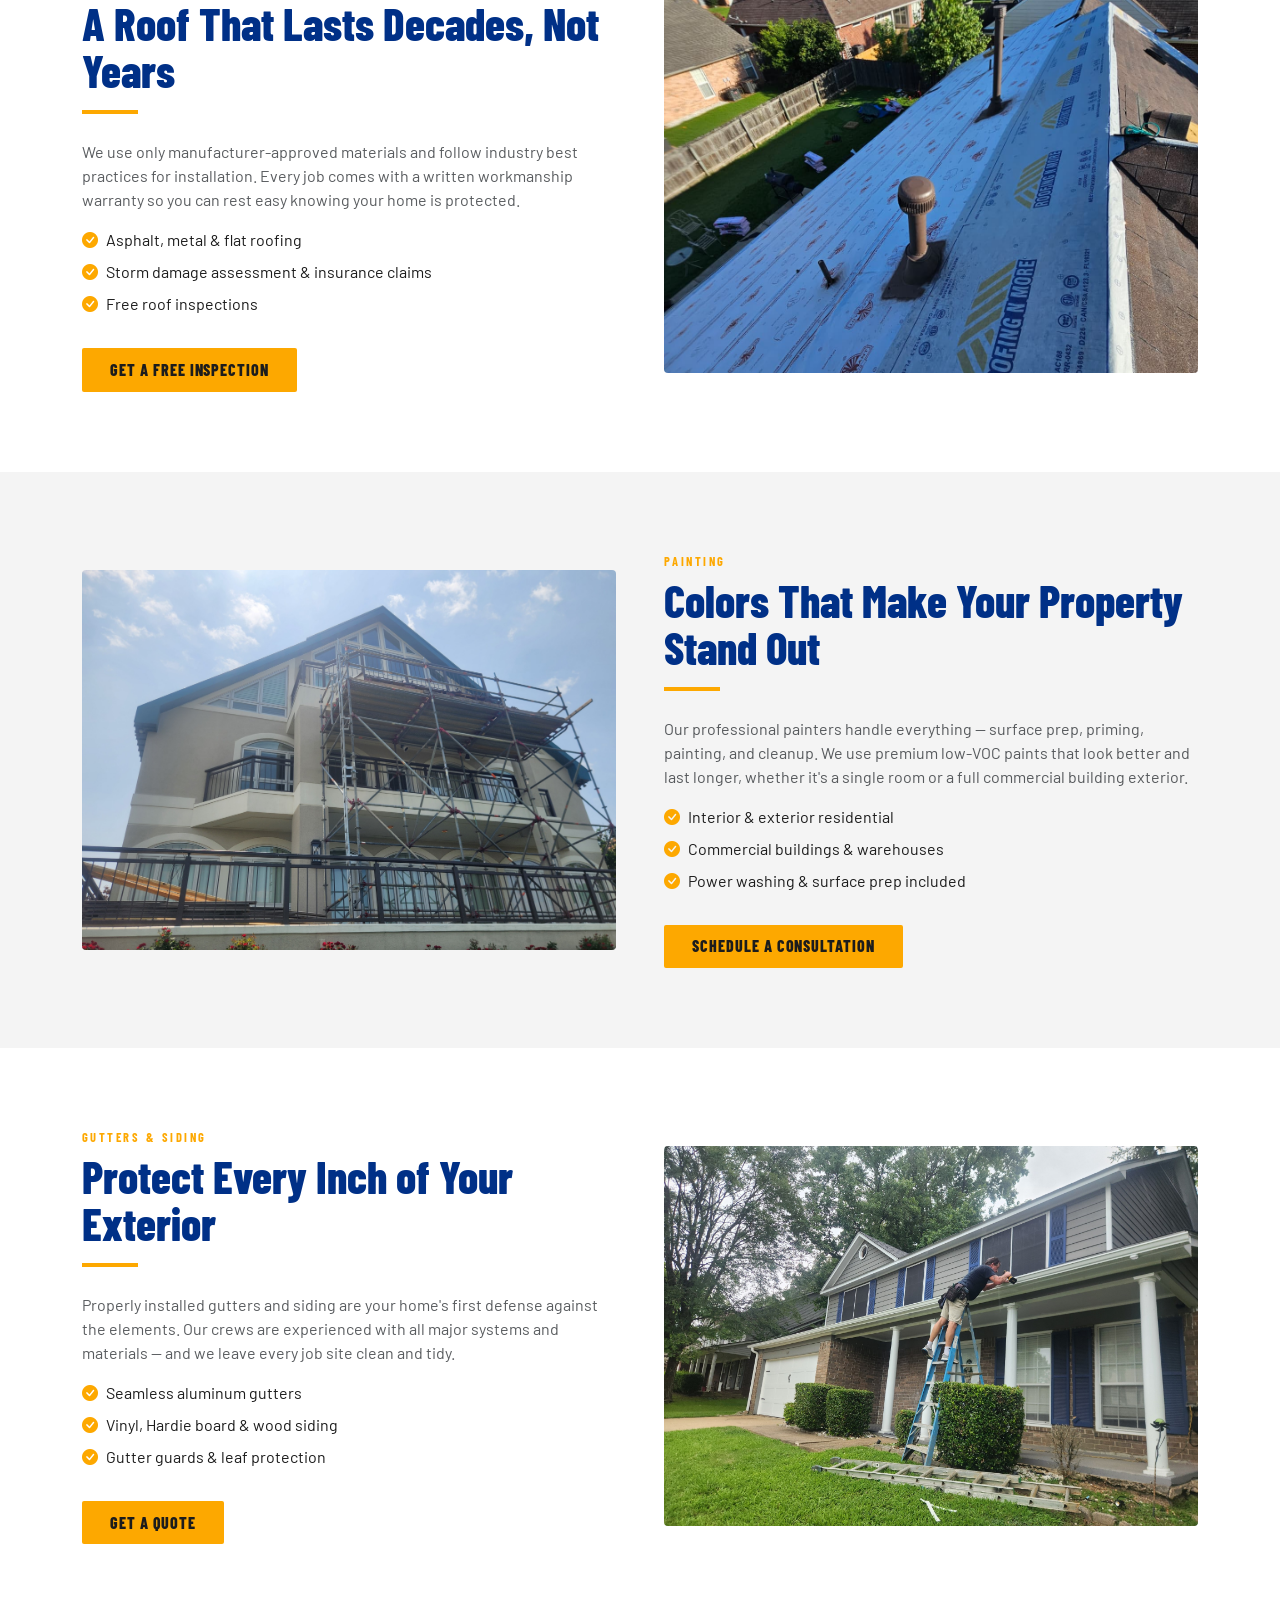
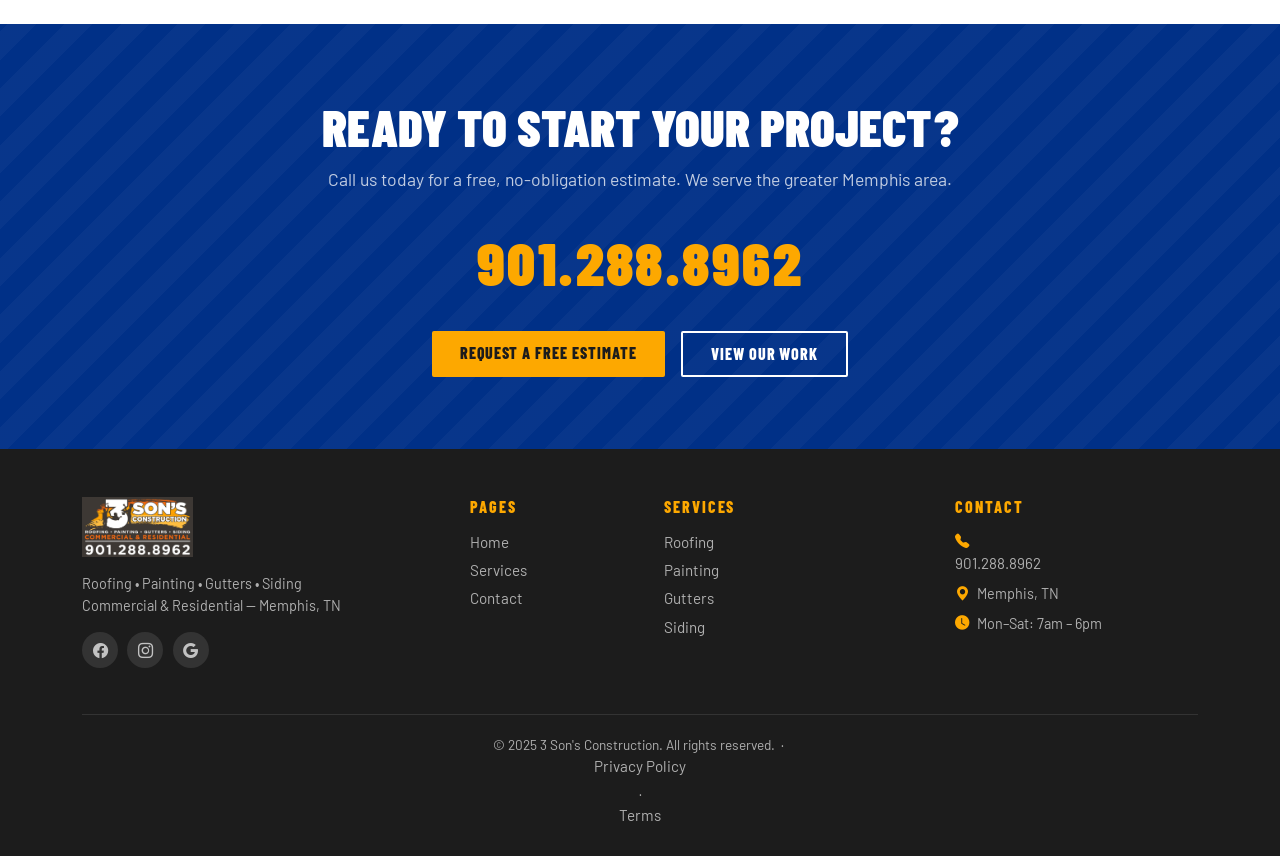
==== commit 901ed40b: "updated links in pgs" ====
--- a/index.html
+++ b/index.html
@@ -257,7 +257,6 @@
         <h5>Pages</h5>
         <a href="index.html">Home</a>
         <a href="Services.html">Services</a>
-        <a href="Prices.html">Pricing</a>
         <a href="Contact.html">Contact</a>
       </div>
       <div class="col-6 col-md-3">
--- a/docs/assets/3sons-theme.css
+++ b/docs/assets/3sons-theme.css
@@ -43,8 +43,6 @@
 }
 
 .navbar-3sons .navbar-brand {
-  font-family: var(--font-display);
-  font-weight: 700;
   padding: 0;
 }
 
@@ -347,14 +345,6 @@
   inset: 0;
   background: linear-gradient(135deg, rgba(0,48,135,.08) 0%, transparent 60%);
 }
-.featurette-section img.featurette-img {
-  width: 100%;
-  height: 380px;
-  object-fit: cover;
-  object-position: center;
-  border-radius: 4px;
-  display: block;
-}
 
 /* ── CTA band ─────────────────────────────────────── */
 .cta-band {
@@ -455,6 +445,7 @@
   box-shadow: 0 8px 28px rgba(0,0,0,.14);
   transform: translateY(-4px);
 }
+/*
 .project-card .card-img-placeholder {
   height: 200px;
   background: #d0d8e8;
@@ -466,6 +457,29 @@
   font-size: .9rem;
   letter-spacing: .08em;
   text-transform: uppercase;
+}
+*/
+/* ── Service card images ──────────────────────────── */
+.card-img-placeholder {
+  height: 200px;
+  overflow: hidden;
+  background: #dde3ec;
+  display: flex;
+  align-items: center;
+  justify-content: center;
+}
+
+.card-img-placeholder img {
+  width: 100%;
+  height: 100%;
+  object-fit: cover;
+  object-position: center;
+  transition: transform .4s ease;
+  display: block;
+}
+
+.project-card:hover .card-img-placeholder img {
+  transform: scale(1.05);
 }
 .project-card .card-badge {
   display: inline-block;
@@ -673,3 +687,37 @@
 .bg-brand-blue     { background-color: var(--brand-blue) !important; }
 .bg-brand-orange   { background-color: var(--brand-orange) !important; }
 .page-top-spacer   { padding-top: 80px; } /* clears fixed navbar */
+
+/* ── Featurette real photos ───────────────────────── */
+.featurette-img {
+  width: 100%;
+  height: 380px;
+  object-fit: cover;
+  object-position: center;
+  border-radius: 4px;
+  display: block;
+}
+
+/* ── Service filter buttons ───────────────────────── */
+.svc-btn {
+  font-family: var(--font-display);
+  font-weight: 700;
+  font-size: 1rem;
+  letter-spacing: .04em;
+  padding: .45rem 1.25rem;
+  border-radius: 2px;
+  border: 2px solid var(--brand-blue);
+  background: transparent;
+  color: var(--brand-blue);
+  cursor: pointer;
+  white-space: nowrap;
+  transition: background .2s, color .2s;
+}
+.svc-btn:hover {
+  background: var(--brand-blue);
+  color: #fff;
+}
+.svc-btn--active {
+  background: var(--brand-blue);
+  color: #fff !important;
+}
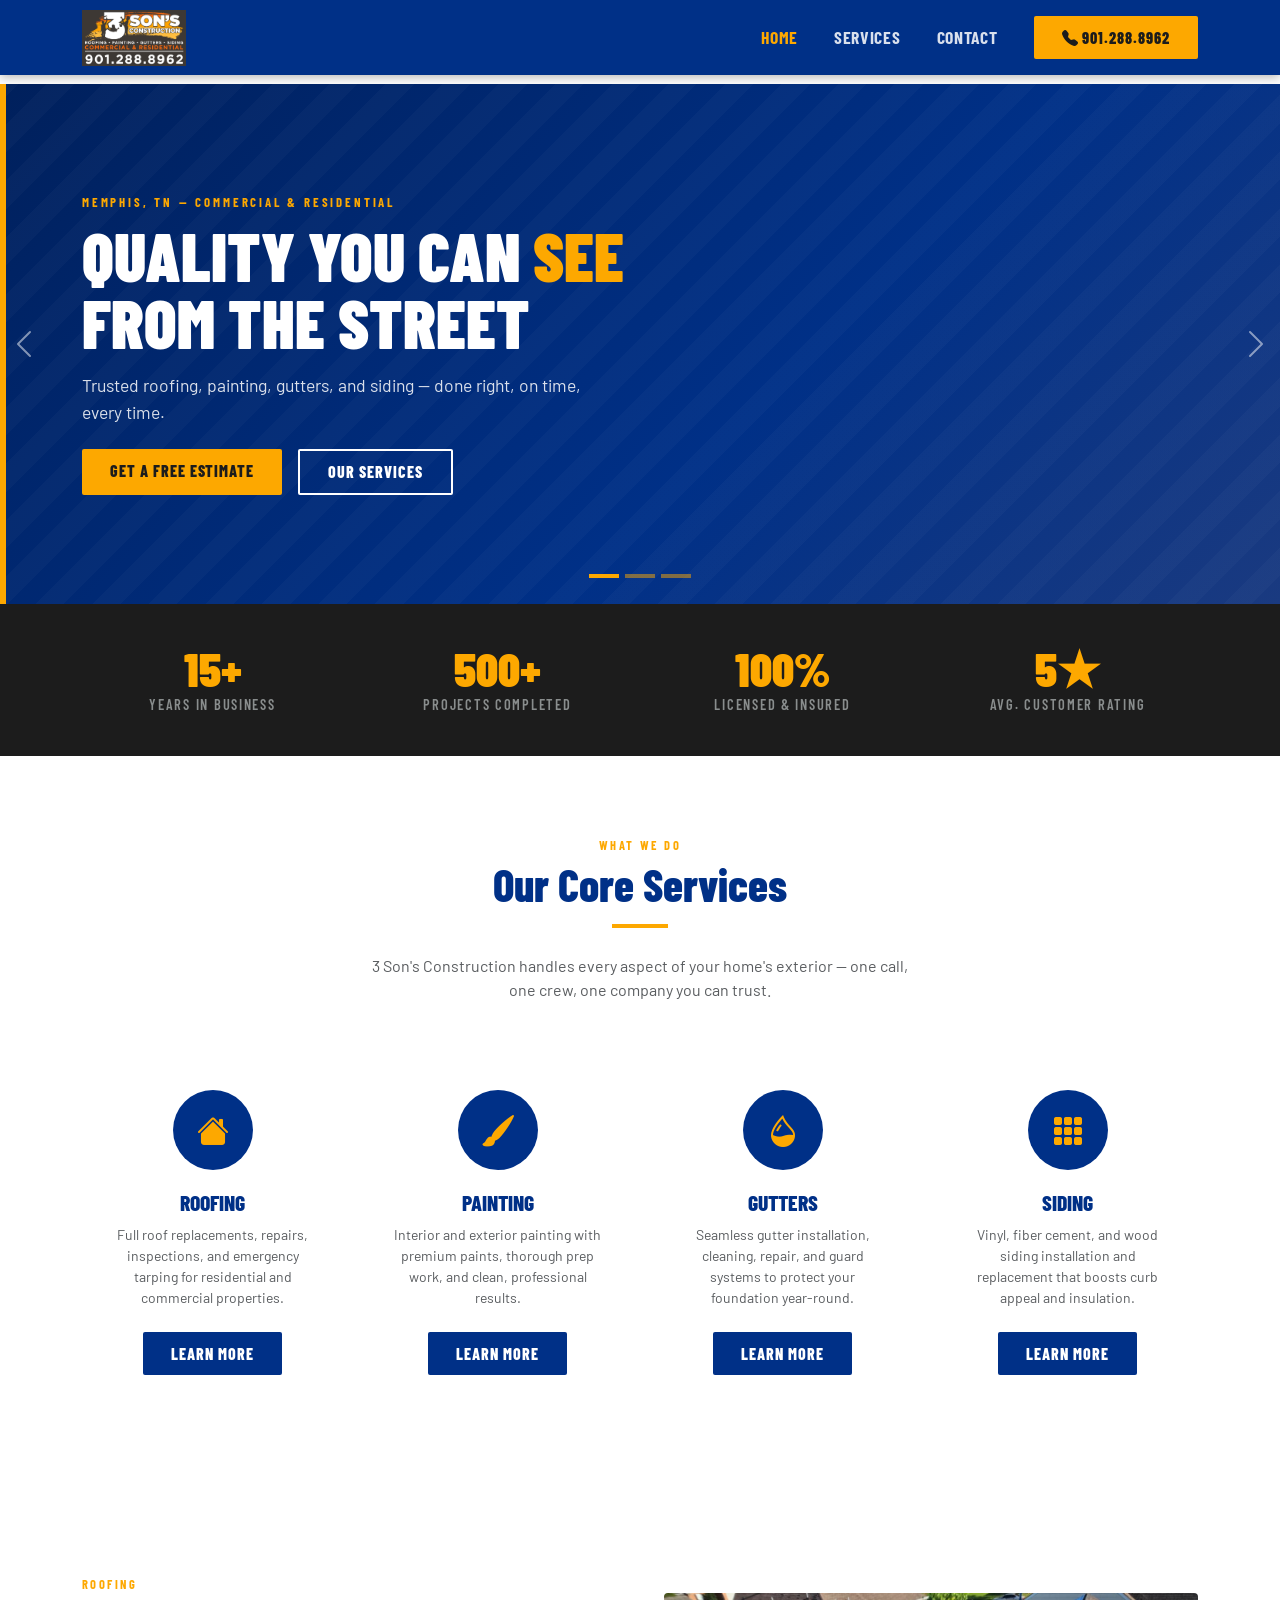
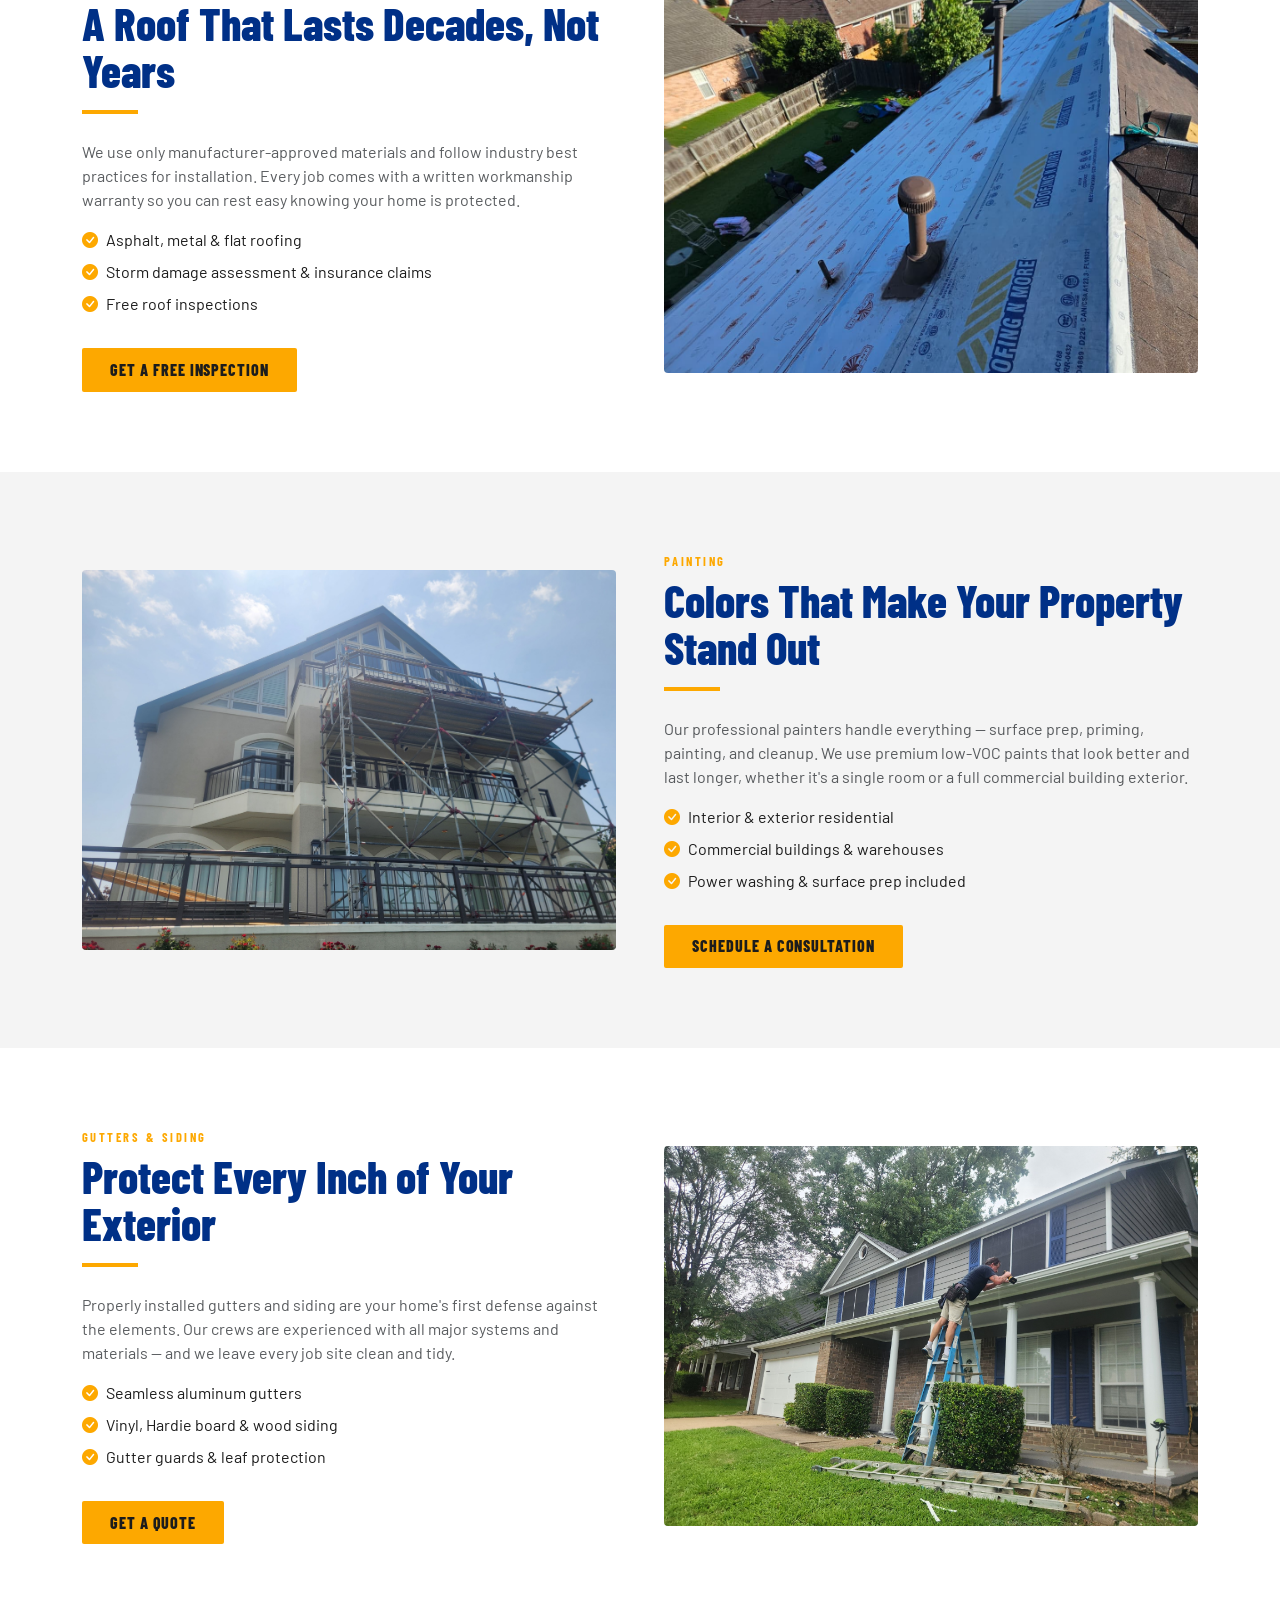
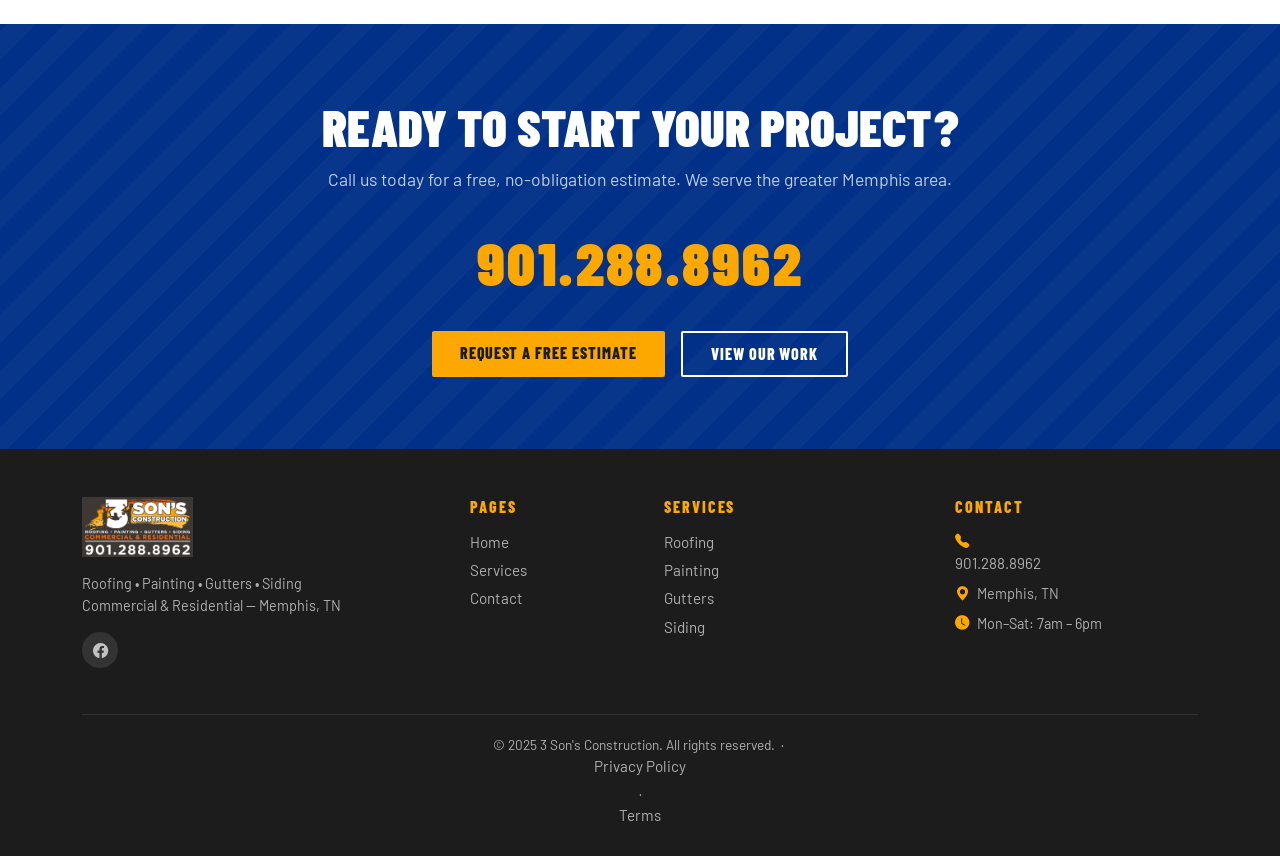
==== commit 6e8ef1df: "updated links in pgs" ====
--- a/index.html
+++ b/index.html
@@ -248,9 +248,7 @@
         <div class="footer-logo"><img src="docs/assets/images/logo_3Sons.jpg" alt="3 Son's Construction" /></div>
         <p style="font-size:.9rem;">Roofing &bull; Painting &bull; Gutters &bull; Siding<br>Commercial &amp; Residential &mdash; Memphis, TN</p>
         <div class="mt-3">
-          <a href="#" class="social-icon"><i class="bi bi-facebook"></i></a>
-          <a href="#" class="social-icon"><i class="bi bi-instagram"></i></a>
-          <a href="#" class="social-icon"><i class="bi bi-google"></i></a>
+          <a href="https://www.facebook.com/profile.php?id=100064043766852" class="social-icon"><i class="bi bi-facebook"></i></a>
         </div>
       </div>
       <div class="col-6 col-md-2">
